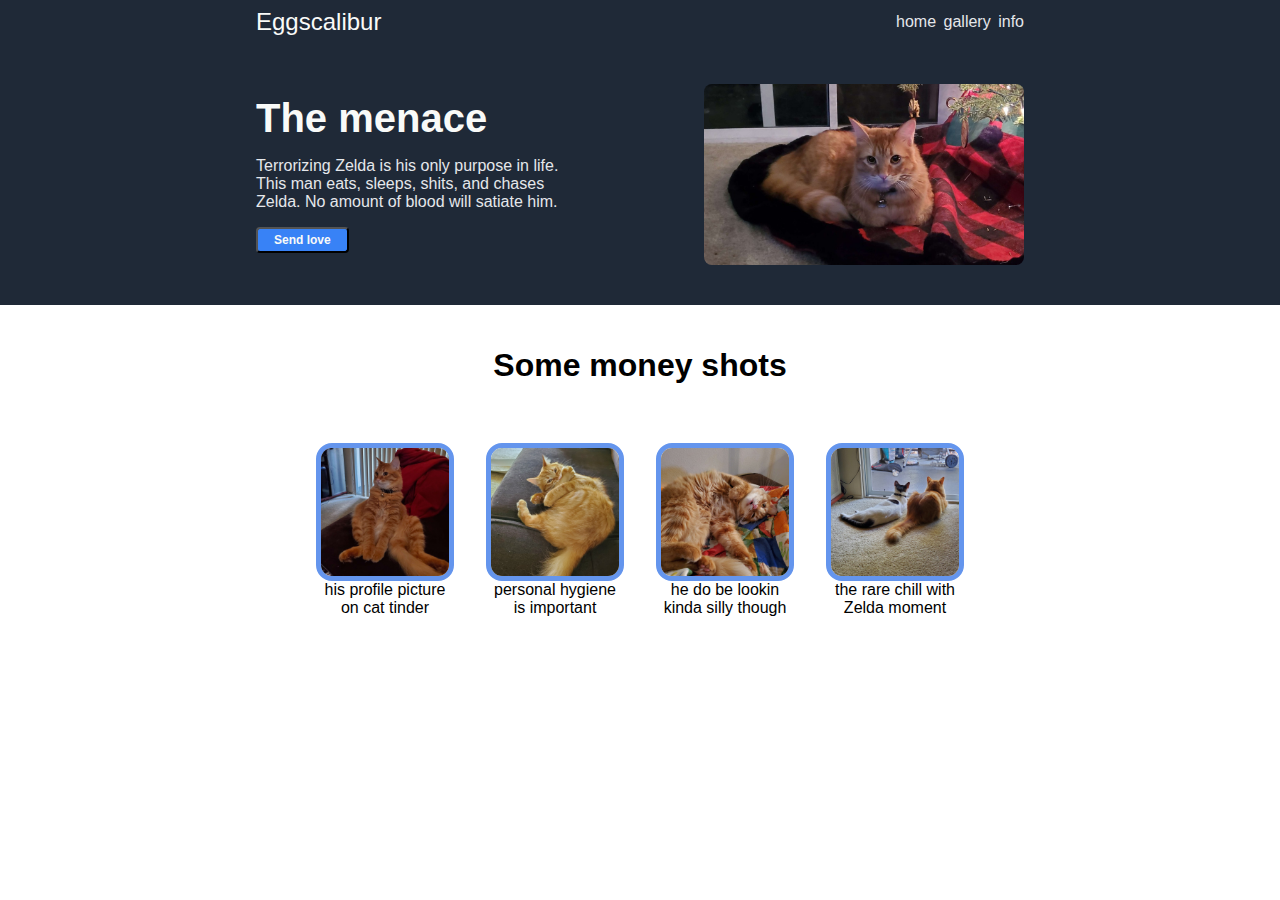
==== index.html @ 357c68df "Add hidden link in logo" ====
<!DOCTYPE html>
<html lang="en">
<head>
    <meta charset="UTF-8">
    <meta http-equiv="X-UA-Compatible" content="IE=edge">
    <meta name="viewport" content="width=device-width, initial-scale=1.0">
    <link rel="stylesheet" href="styles.css">
    <title>Eggscalibur</title>
</head>
<body>
    <div class ="header">
        <div class ="content-wrapper">
            <div class="logo">E<a href="ez.html">gg</a>scalibur</div>
            <ul>
                <li><a href ="index.html">home</a></li>
                <li><a href ="gallery.html">gallery</a></li>
                <li><a href ="info.html">info</a></li>
            </ul>
        </div>
    </div>
    <div class="section-one">
        <div class ="content-wrapper">
            <div class ="left">
                <h3>The menace</h3>
                <p>Terrorizing Zelda is his only purpose in life. This man eats, sleeps, shits, and chases Zelda. No amount of blood will satiate him.</p>
                <button>Send love</button>
            </div>
            <img class = "right" src ="images-and-graphics/eggUnderTree">
        </div>
    </div>
    </div>
    <div class ="section-two">
        <h4>Some money shots</h4>
        <div class ="tile-box">
            <div class ="tile">
                <img class ="tile-img" src="images-and-graphics/eggTinder.jpg">
                <div class ="tile-txt">his profile picture on cat tinder</div>
            </div>
            <div class ="tile">
                <img class ="tile-img" src ="images-and-graphics/eggGroom.jpg">
                <div class ="tile-txt">personal hygiene is important</div>
            </div>
            <div class ="tile">
                <img class ="tile-img" src ="images-and-graphics/eggSilly.jpg">
                <div class ="tile-txt">he do be lookin kinda silly though</div>
            </div>
            <div class ="tile">
                <img class ="tile-img" src ="images-and-graphics/eggZelda.jpg">
                <div class ="tile-txt">the rare chill with Zelda moment</div>
            </div>
        </div>
    </div>
    <div class ="footer">

    </div>
</body>
</html>
---- styles.css ----
body {
    font-family: Verdana, Geneva, Tahoma, sans-serif;
    margin: 0;
    display: flex;
    flex-direction: column;
}

body > div {
    display: flex;
    justify-content: center;
}

.header, .section-one {
    background-color: #1F2937;
}

.content-wrapper {
    max-width: 50rem;
    flex: 1;
    display: flex;
    flex-wrap: wrap;
    justify-content: space-between;
    align-items: center;
}

.content-wrapper > * {
    margin: .5rem 1rem;
}

.logo {
    font-size: 1.5rem;
    color: #F9FAF8;
    justify-content: center;
    align-items: center;
}

.logo a {
    font-size: 1.5rem;
    color: #F9FAF8;
    text-decoration: none;
    cursor: text;
}

.header ul {
    width: 8rem;
    list-style: none;
    padding: 0;
    justify-content: space-between;
    display: flex;
}

.header li a {
    font-size: 1rem;
    color: #E5E7EB;
    text-decoration: none;
}

.section-one .content-wrapper {
    margin: 2rem 0;
}

@media (width < 1056px)
{
    .section-one .content-wrapper {
        justify-content: center;
    }
}

.left, .right {
    width: 20rem;
}

.left h3 {
    color: #F9FAF8;
    font-size: 2.5em;
    margin: 0;
}

.left p {
    color: #E5E7EB;
}

button {
    background-color: #3882F6;
    color: #F9FAF8;
    font-size: .75rem;
    font-weight: 700;
    border-radius: .25rem;
    padding: .25rem 1rem;
}
.section-one img {
    border-radius: .5rem;
    height: auto;
}

.section-two {
    display: flex;
    flex-direction: column;
    align-items: center;
    justify-content: center;
}

.section-two h4 {
    color: black;
    font-size: 2rem;
}

.tile-box {
    display: flex;
    flex-wrap: wrap;
    justify-content: center;
    align-items: flex-start;
}

.tile {
    display: flex;
    flex-direction: column;
    align-items: center;
    margin: 1rem;
}
.tile > * {
    width: 8rem;
}

.tile-txt {
    text-align: center;
}
.tile-img {
    border: 5px solid cornflowerblue;
    border-radius: 1rem;
    height: auto;
}
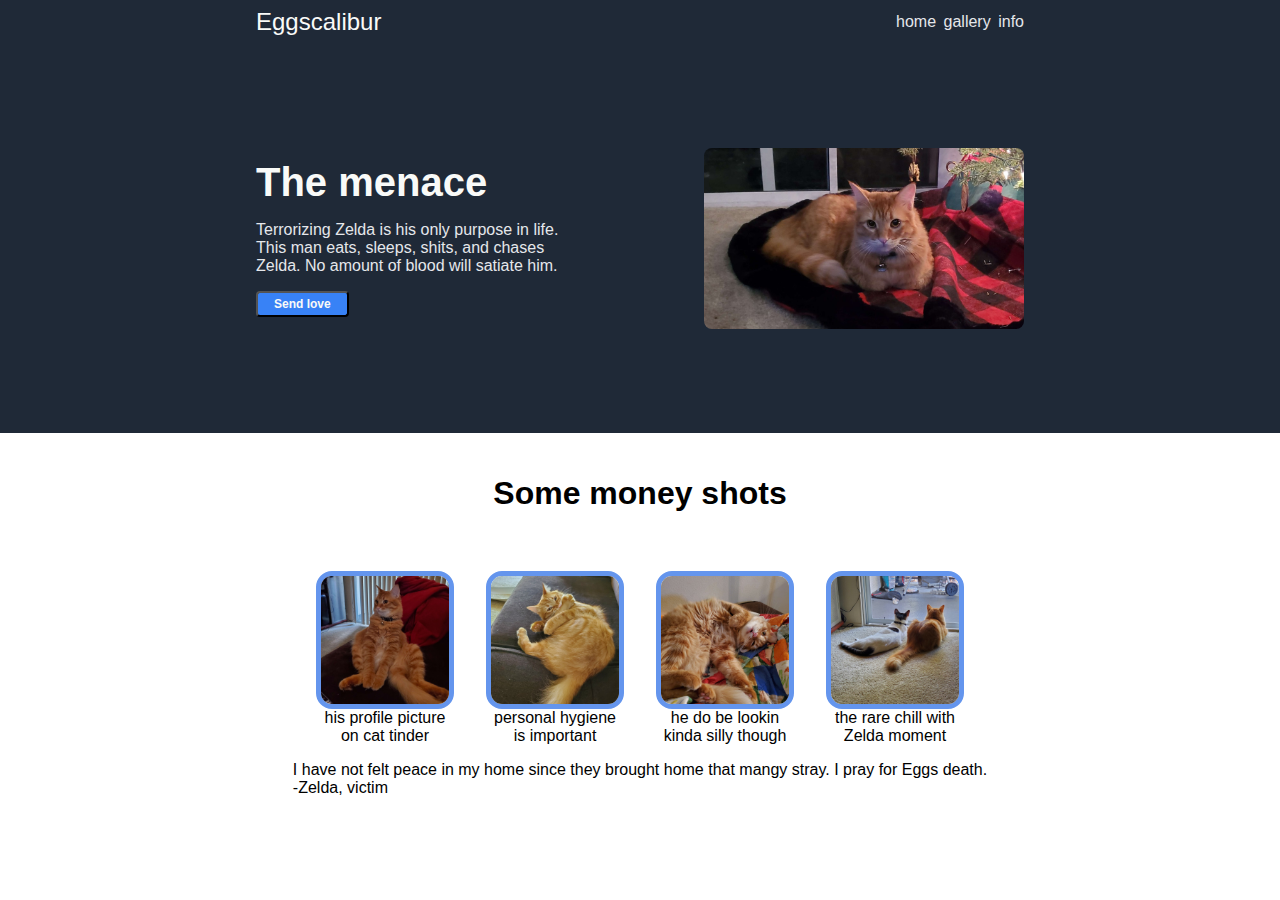
==== commit 8433058a: "Add section three content" ====
--- a/index.html
+++ b/index.html
@@ -10,11 +10,11 @@
 <body>
     <div class ="header">
         <div class ="content-wrapper">
-            <div class="logo">E<a href="ez.html">gg</a>scalibur</div>
+            <div class="logo">E<a href="pages/ez.html">gg</a>scalibur</div>
             <ul>
                 <li><a href ="index.html">home</a></li>
-                <li><a href ="gallery.html">gallery</a></li>
-                <li><a href ="info.html">info</a></li>
+                <li><a href ="pages/gallery.html">gallery</a></li>
+                <li><a href ="pages/info.html">info</a></li>
             </ul>
         </div>
     </div>
@@ -50,6 +50,12 @@
             </div>
         </div>
     </div>
+    <div class="section-three">
+        <div class ="quote-wrapper">
+            <div class ="quote-text">I have not felt peace in my home since they brought home that mangy stray. I pray for Eggs death.</div>
+            <div class ="quote-origin">-Zelda, victim</div>
+        </div>
+    </div>
     <div class ="footer">
 
     </div>
--- a/styles.css
+++ b/styles.css
@@ -56,7 +56,7 @@
 }
 
 .section-one .content-wrapper {
-    margin: 2rem 0;
+    margin: 6rem 0;
 }
 
 @media (width < 1056px)
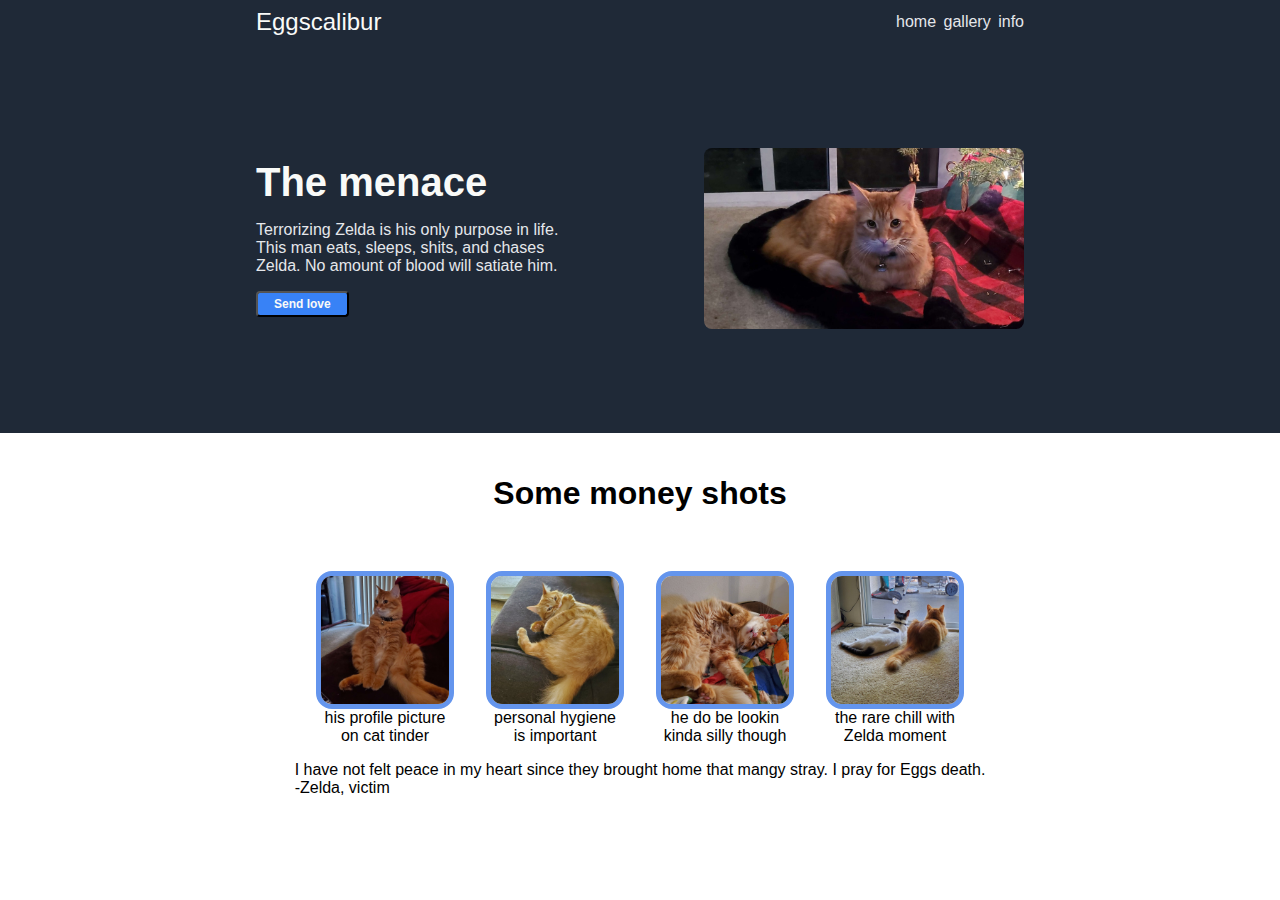
==== commit 4850b992: "Adjust quote wording" ====
--- a/index.html
+++ b/index.html
@@ -52,7 +52,7 @@
     </div>
     <div class="section-three">
         <div class ="quote-wrapper">
-            <div class ="quote-text">I have not felt peace in my home since they brought home that mangy stray. I pray for Eggs death.</div>
+            <div class ="quote-text">I have not felt peace in my heart since they brought home that mangy stray. I pray for Eggs death.</div>
             <div class ="quote-origin">-Zelda, victim</div>
         </div>
     </div>
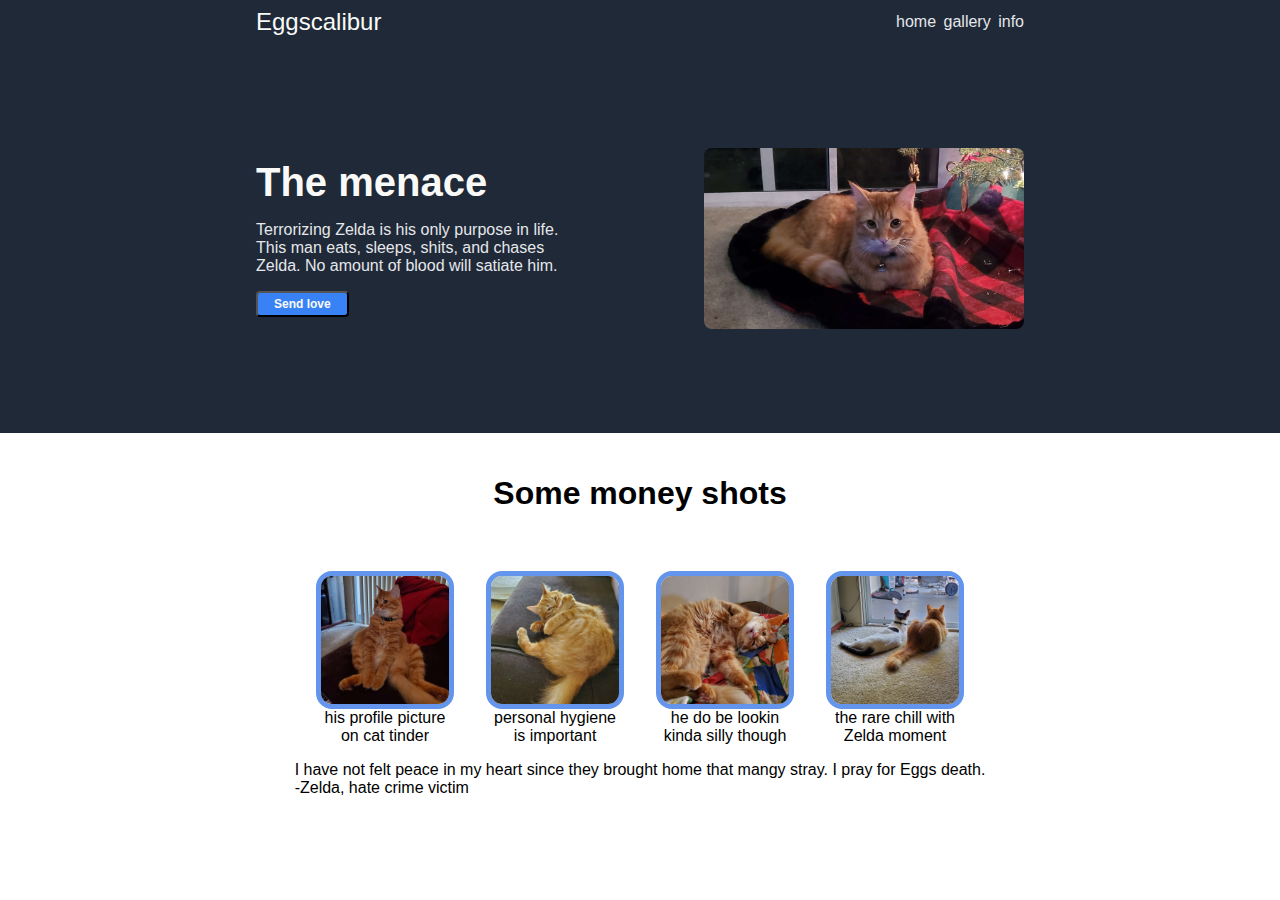
==== commit 087150b2: "Adjust wording" ====
--- a/index.html
+++ b/index.html
@@ -53,7 +53,7 @@
     <div class="section-three">
         <div class ="quote-wrapper">
             <div class ="quote-text">I have not felt peace in my heart since they brought home that mangy stray. I pray for Eggs death.</div>
-            <div class ="quote-origin">-Zelda, victim</div>
+            <div class ="quote-origin">-Zelda, hate crime victim</div>
         </div>
     </div>
     <div class ="footer">
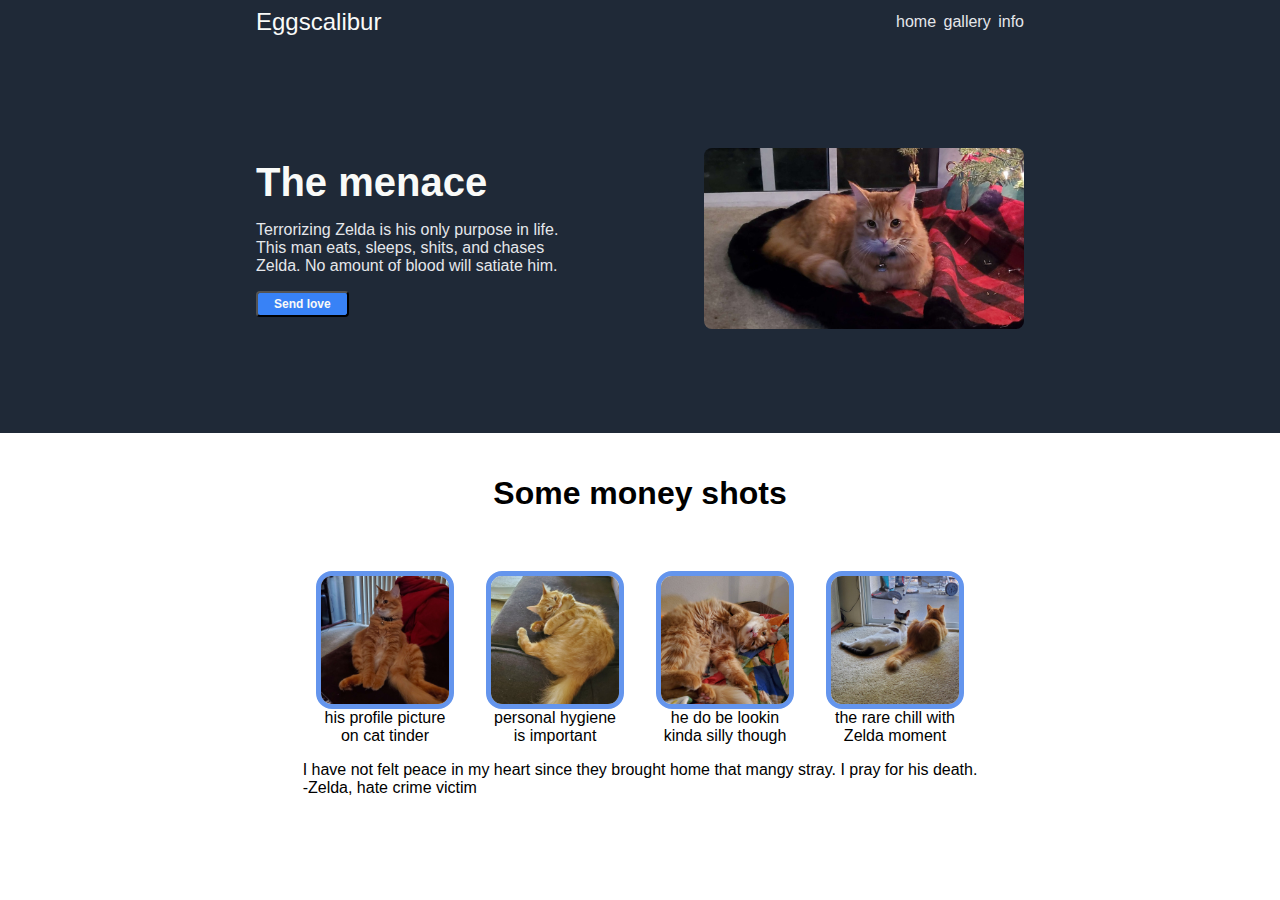
==== commit 890e8916: "Adjust wording" ====
--- a/index.html
+++ b/index.html
@@ -52,7 +52,7 @@
     </div>
     <div class="section-three">
         <div class ="quote-wrapper">
-            <div class ="quote-text">I have not felt peace in my heart since they brought home that mangy stray. I pray for Eggs death.</div>
+            <div class ="quote-text">I have not felt peace in my heart since they brought home that mangy stray. I pray for his death.</div>
             <div class ="quote-origin">-Zelda, hate crime victim</div>
         </div>
     </div>
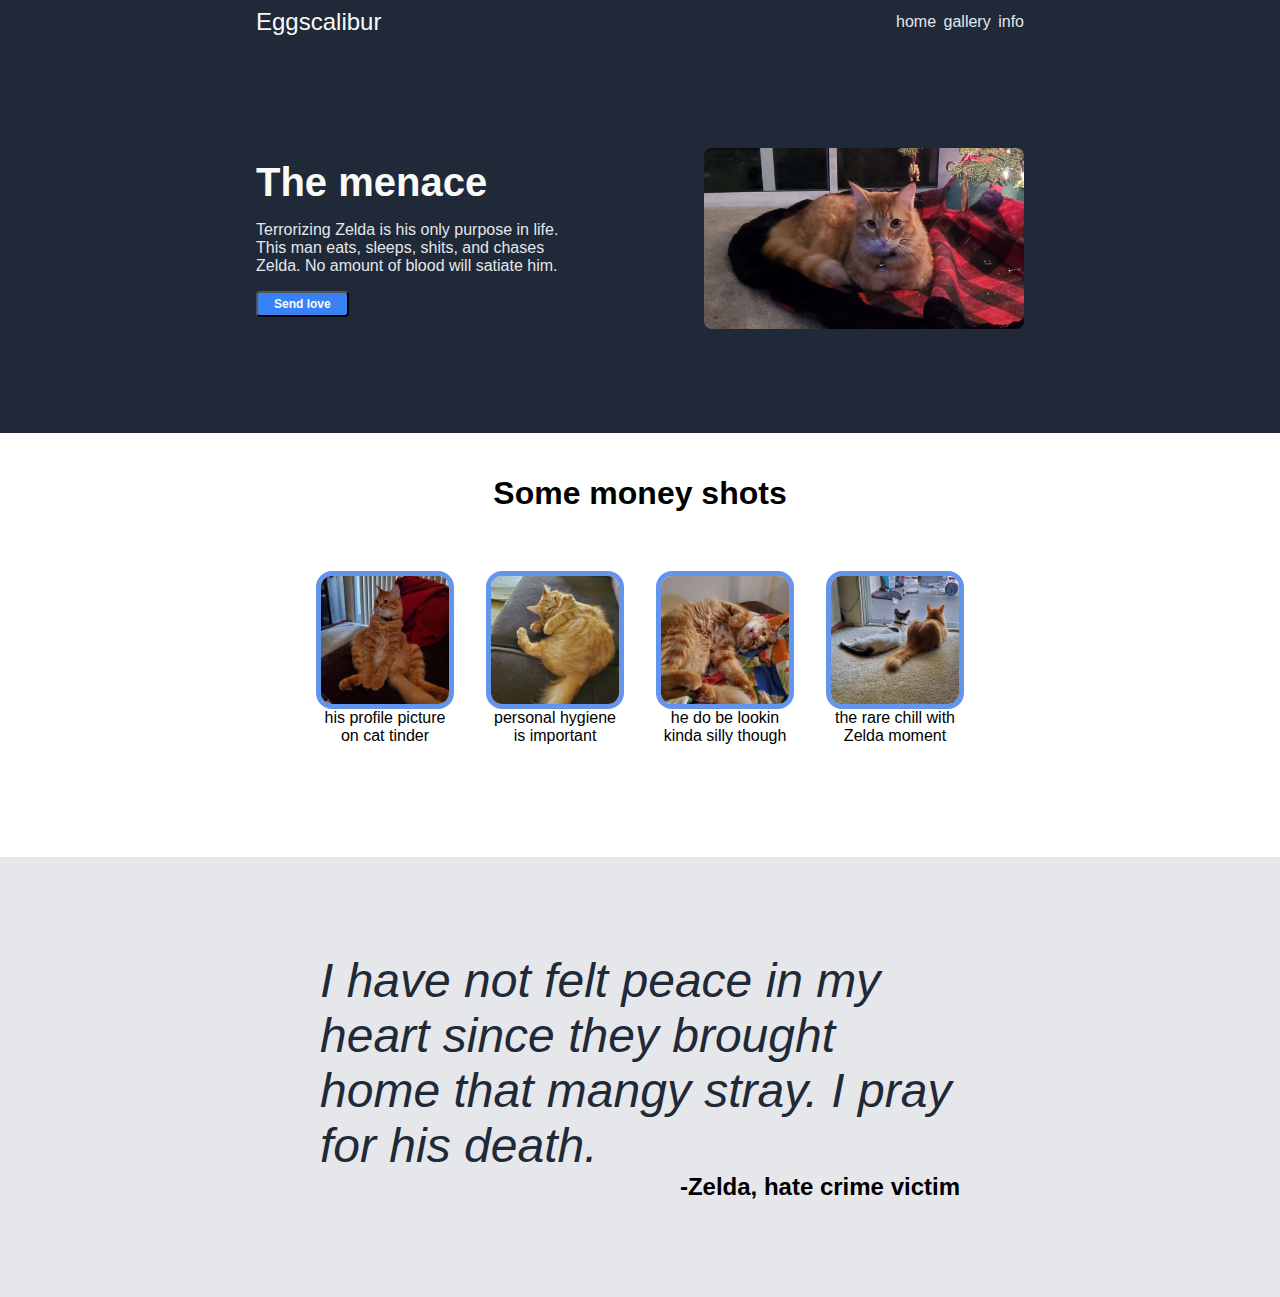
==== commit 214c1efc: "Add initial divs for section four" ====
--- a/index.html
+++ b/index.html
@@ -56,6 +56,11 @@
             <div class ="quote-origin">-Zelda, hate crime victim</div>
         </div>
     </div>
+    <div class="section-four">
+        <div class="recruitment-container">
+            
+        </div>
+    </div>
     <div class ="footer">
 
     </div>
--- a/styles.css
+++ b/styles.css
@@ -98,6 +98,7 @@
     flex-direction: column;
     align-items: center;
     justify-content: center;
+    padding-bottom: 6rem;
 }
 
 .section-two h4 {
@@ -129,4 +130,33 @@
     border: 5px solid cornflowerblue;
     border-radius: 1rem;
     height: auto;
+}
+
+.section-three {
+    background-color: #E5E7EB;
+    display: flex;
+    justify-content: center;
+    align-items: center;
+}
+
+.quote-wrapper {
+    margin: 6rem 0;
+    max-width: 40rem;
+    flex: 1;
+    display: flex;
+    flex-direction: column;
+    justify-content: center;
+}
+
+.quote-text {
+    color: #1F2937;
+    font-size: 3rem;
+    font-style: italic;
+    align-self: center;
+}
+
+.quote-origin {
+    font-size: 1.5rem;
+    font-weight: 800;
+    align-self: flex-end;
 }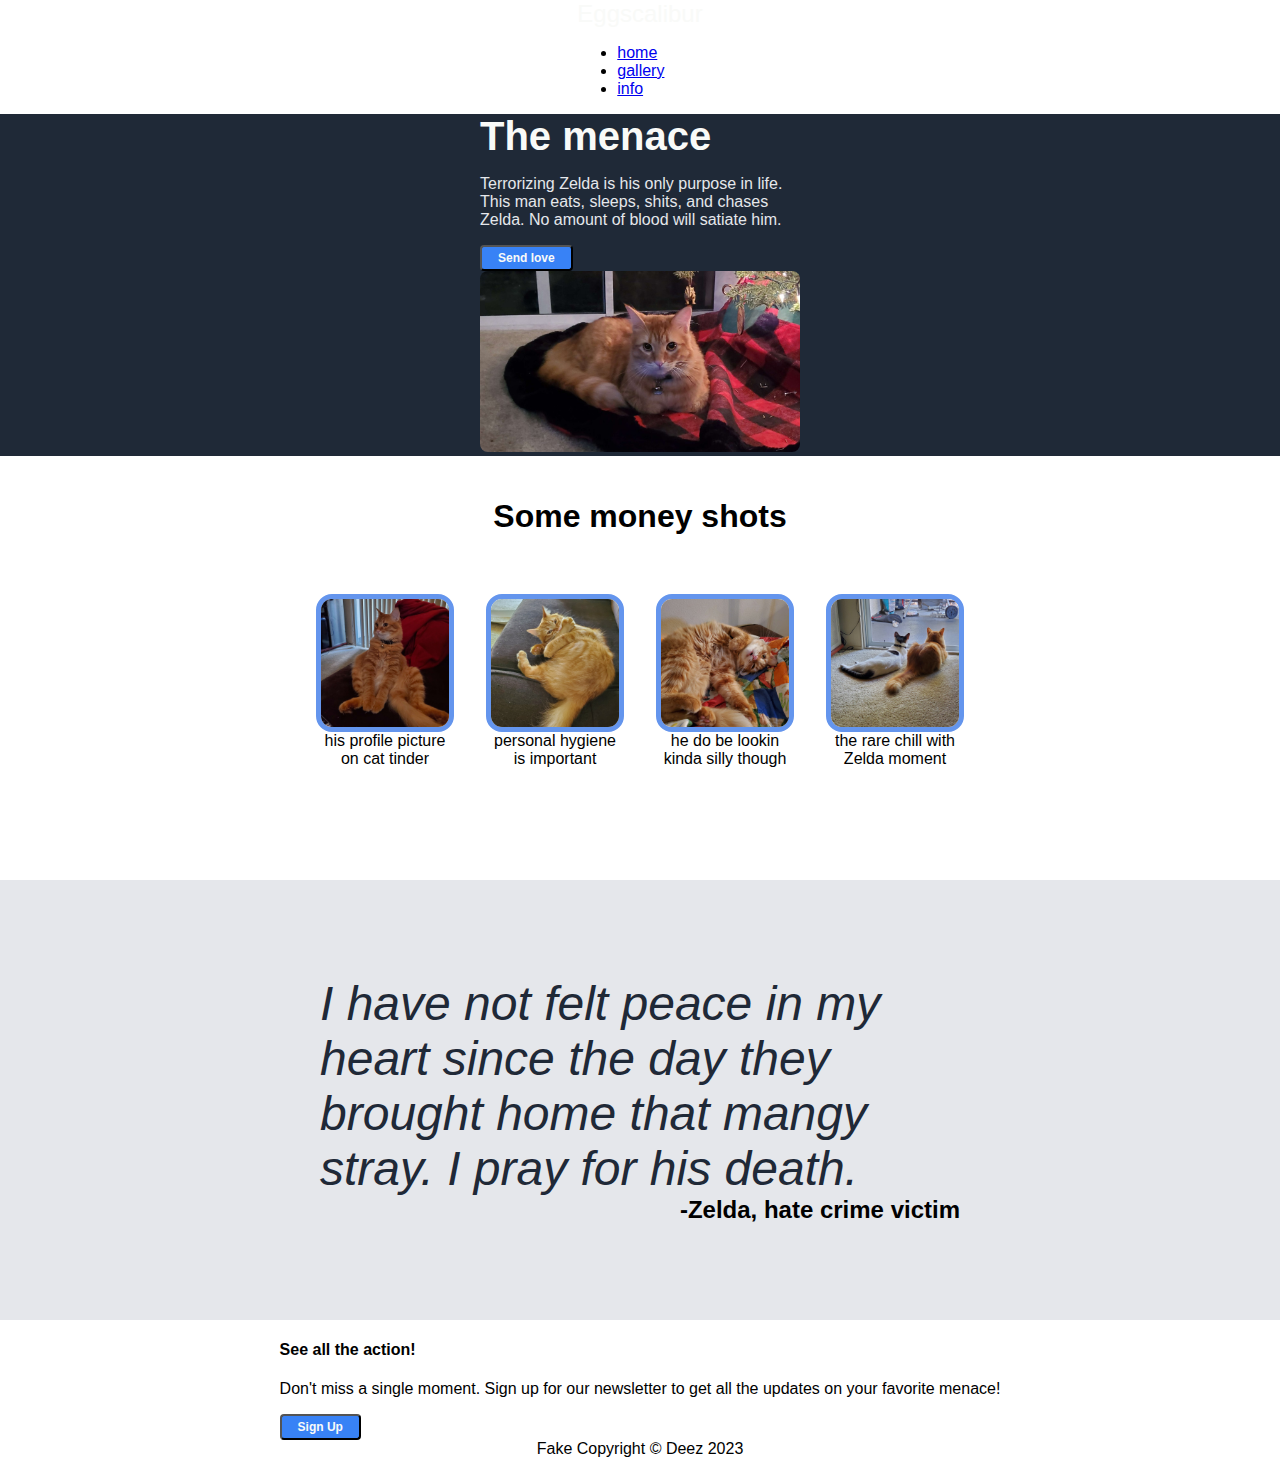
==== commit 2fb9c91e: "Add section four and footer elements to dom" ====
--- a/index.html
+++ b/index.html
@@ -8,8 +8,8 @@
     <title>Eggscalibur</title>
 </head>
 <body>
-    <div class ="header">
-        <div class ="content-wrapper">
+    <div class ="title-bar">
+        <div class ="header-wrapper">
             <div class="logo">E<a href="pages/ez.html">gg</a>scalibur</div>
             <ul>
                 <li><a href ="index.html">home</a></li>
@@ -19,7 +19,7 @@
         </div>
     </div>
     <div class="section-one">
-        <div class ="content-wrapper">
+        <div class ="header-wrapper">
             <div class ="left">
                 <h3>The menace</h3>
                 <p>Terrorizing Zelda is his only purpose in life. This man eats, sleeps, shits, and chases Zelda. No amount of blood will satiate him.</p>
@@ -52,17 +52,21 @@
     </div>
     <div class="section-three">
         <div class ="quote-wrapper">
-            <div class ="quote-text">I have not felt peace in my heart since they brought home that mangy stray. I pray for his death.</div>
+            <div class ="quote-text">I have not felt peace in my heart since the day they brought home that mangy stray. I pray for his death.</div>
             <div class ="quote-origin">-Zelda, hate crime victim</div>
         </div>
     </div>
     <div class="section-four">
-        <div class="recruitment-container">
-            
+        <div class="recruitment-wrapper">
+            <div class="text">
+                <h4>See all the action!</h4>
+                <p>Don't miss a single moment. Sign up for our newsletter to get all the updates on your favorite menace!</p>
+            </div>
+            <button>Sign Up</button>
         </div>
     </div>
     <div class ="footer">
-
+        <div class="footer-text">Fake Copyright © Deez 2023</div>
     </div>
 </body>
 </html>